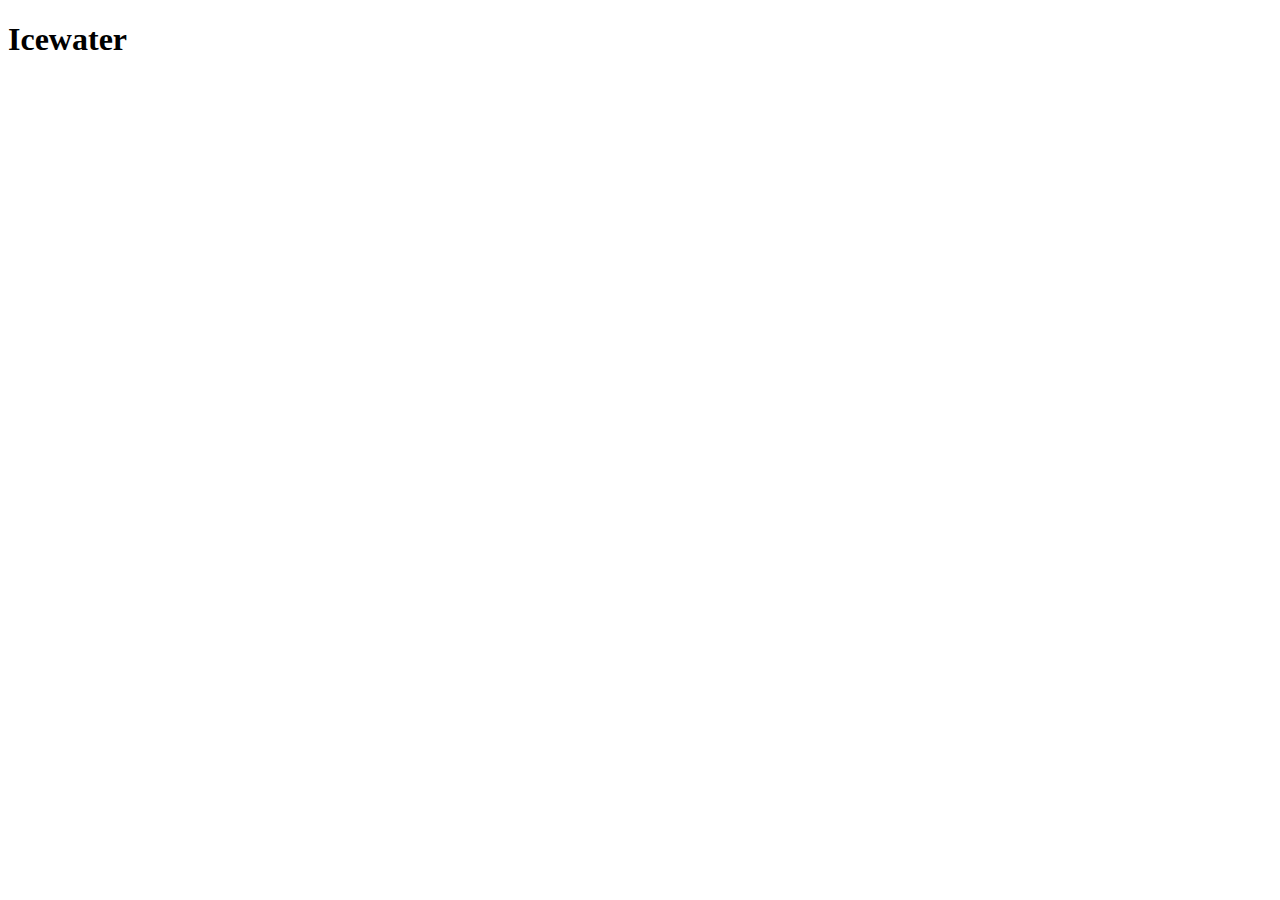
==== icewater.html @ e4bb4bdb "Added sub pages" ====
<!DOCTYPE html>
<html lang="en">
<head>
    <meta charset="UTF-8">
    <meta http-equiv="X-UA-Compatible" content="IE=edge">
    <meta name="viewport" content="width=device-width, initial-scale=1.0">
    <title>Icewater</title>
</head>
<body>
    <h1>Icewater</h1>
</body>
</html>
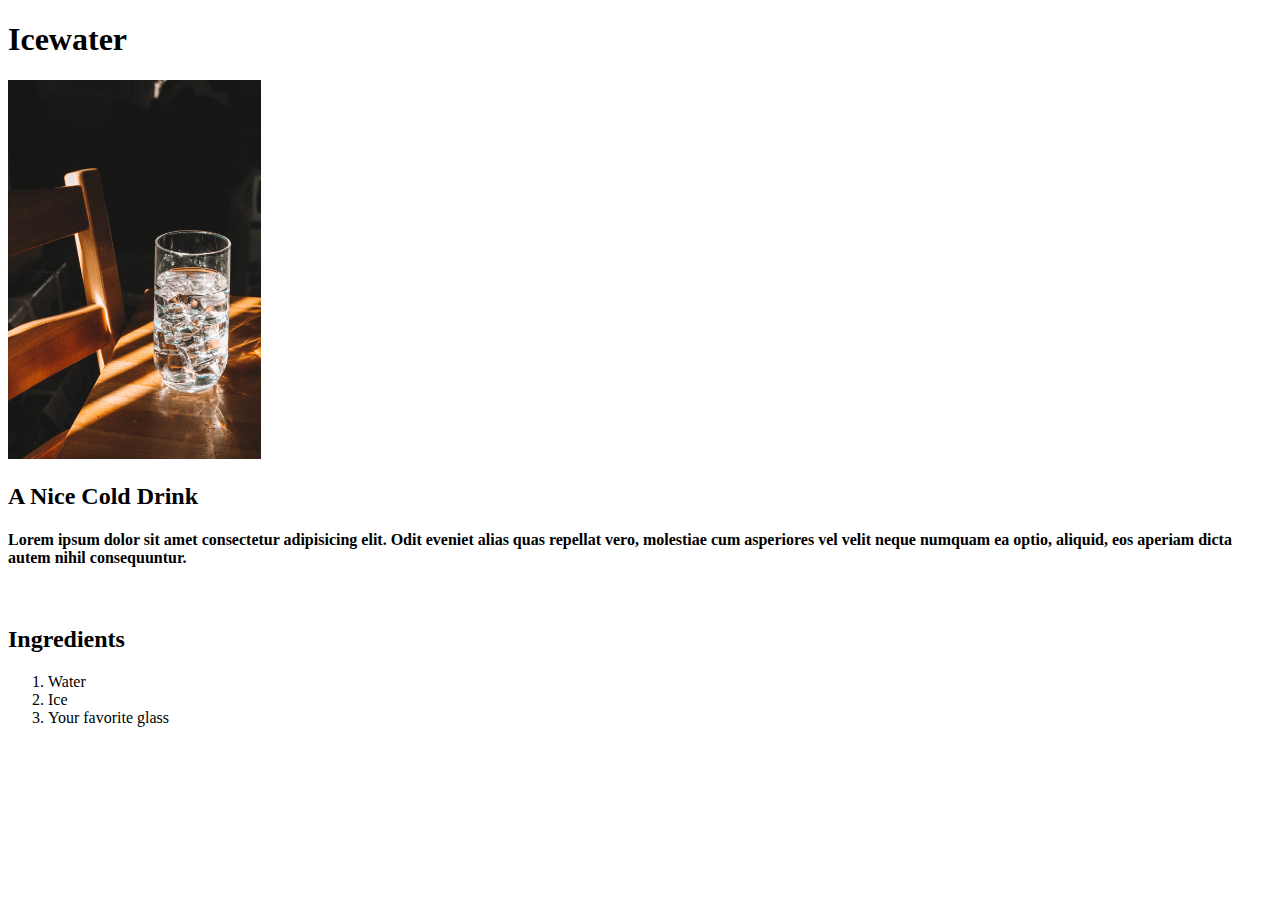
==== commit 420d4072: "Add Content for sub pages" ====
--- a/icewater.html
+++ b/icewater.html
@@ -8,5 +8,18 @@
 </head>
 <body>
     <h1>Icewater</h1>
+    <img src="./images/icewater.jpg" alt="Icewater" width="20%" height="10%">
+    <h2>A Nice Cold Drink</h2>
+    <h4>Lorem ipsum dolor sit amet consectetur adipisicing elit. Odit eveniet alias quas repellat vero, molestiae cum asperiores vel velit neque numquam ea optio, aliquid, eos aperiam dicta autem nihil consequuntur.</h4>
+
+    <br>
+    <h2>Ingredients</h2>
+    <ol>
+        <li>Water</li>
+        <li>Ice</li>
+        <li>Your favorite glass</li>
+        
+    </ol>
+
 </body>
 </html>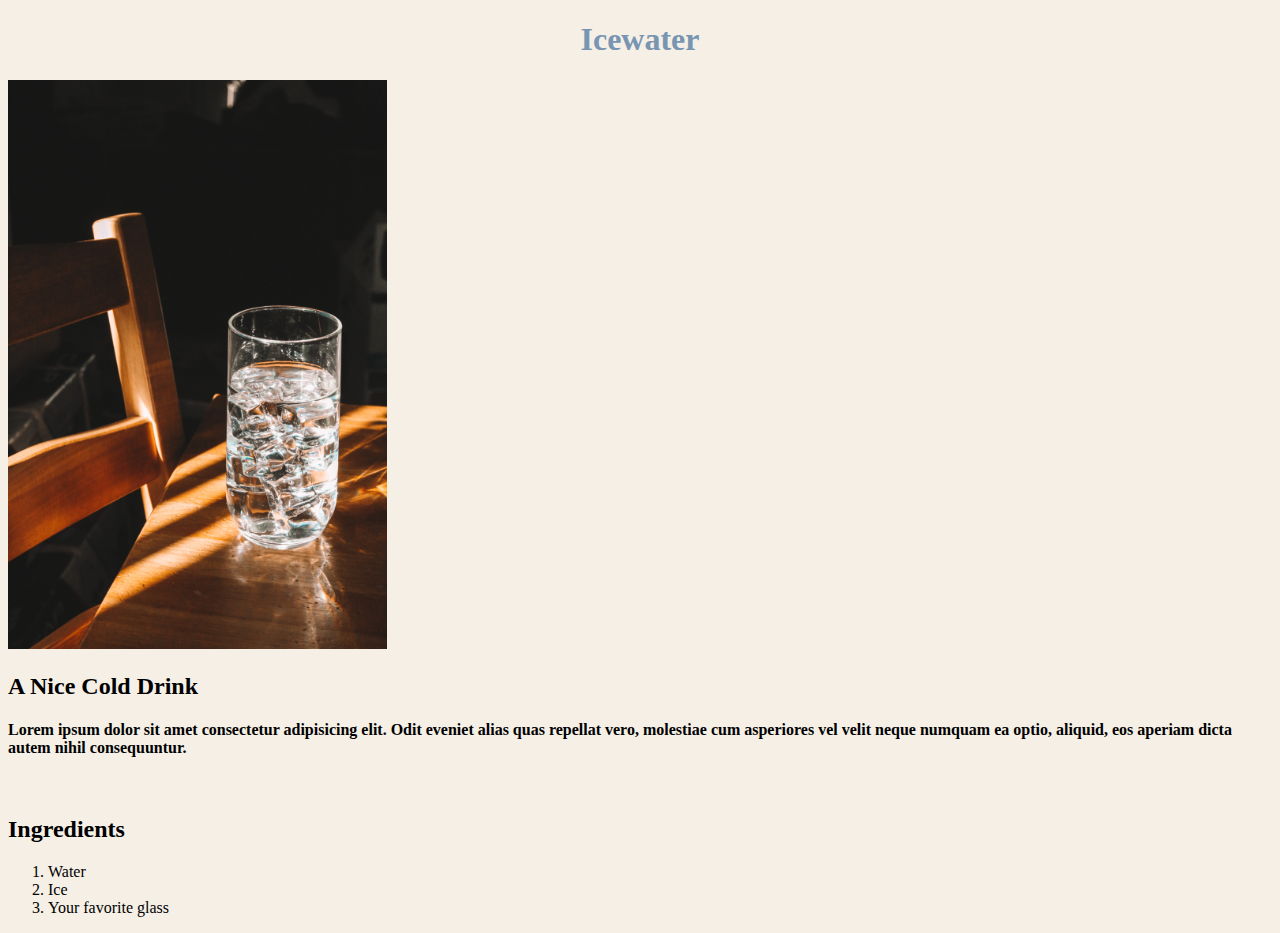
==== commit 779f2774: "CSS sytle" ====
--- a/icewater.html
+++ b/icewater.html
@@ -1,25 +1,29 @@
 <!DOCTYPE html>
 <html lang="en">
-<head>
-    <meta charset="UTF-8">
-    <meta http-equiv="X-UA-Compatible" content="IE=edge">
-    <meta name="viewport" content="width=device-width, initial-scale=1.0">
+  <head>
+    <meta charset="UTF-8" />
+    <meta http-equiv="X-UA-Compatible" content="IE=edge" />
+    <meta name="viewport" content="width=device-width, initial-scale=1.0" />
     <title>Icewater</title>
-</head>
-<body>
+    <link rel="icon" type="image/svg+xml" href="./images/favicon.svg" />
+    <link rel="stylesheet" href="style.css" />
+  </head>
+  <body>
     <h1>Icewater</h1>
-    <img src="./images/icewater.jpg" alt="Icewater" width="20%" height="10%">
+    <img src="./images/icewater.jpg" alt="Icewater" class="icewater" />
     <h2>A Nice Cold Drink</h2>
-    <h4>Lorem ipsum dolor sit amet consectetur adipisicing elit. Odit eveniet alias quas repellat vero, molestiae cum asperiores vel velit neque numquam ea optio, aliquid, eos aperiam dicta autem nihil consequuntur.</h4>
+    <h4>
+      Lorem ipsum dolor sit amet consectetur adipisicing elit. Odit eveniet
+      alias quas repellat vero, molestiae cum asperiores vel velit neque numquam
+      ea optio, aliquid, eos aperiam dicta autem nihil consequuntur.
+    </h4>
 
-    <br>
+    <br />
     <h2>Ingredients</h2>
     <ol>
-        <li>Water</li>
-        <li>Ice</li>
-        <li>Your favorite glass</li>
-        
+      <li>Water</li>
+      <li>Ice</li>
+      <li>Your favorite glass</li>
     </ol>
-
-</body>
-</html>+  </body>
+</html>
--- a/style.css
+++ b/style.css
@@ -0,0 +1,20 @@
+h1 {
+    text-align: center;
+    color: #7895B2;
+}
+
+img {
+    
+    width: 60%;
+    align-content: center;
+    object-fit: scale-down;  
+}
+
+img.icewater{
+    height: 10%;
+    width: 30%;
+}
+
+body{
+    background-color: #F5EFE6;
+}